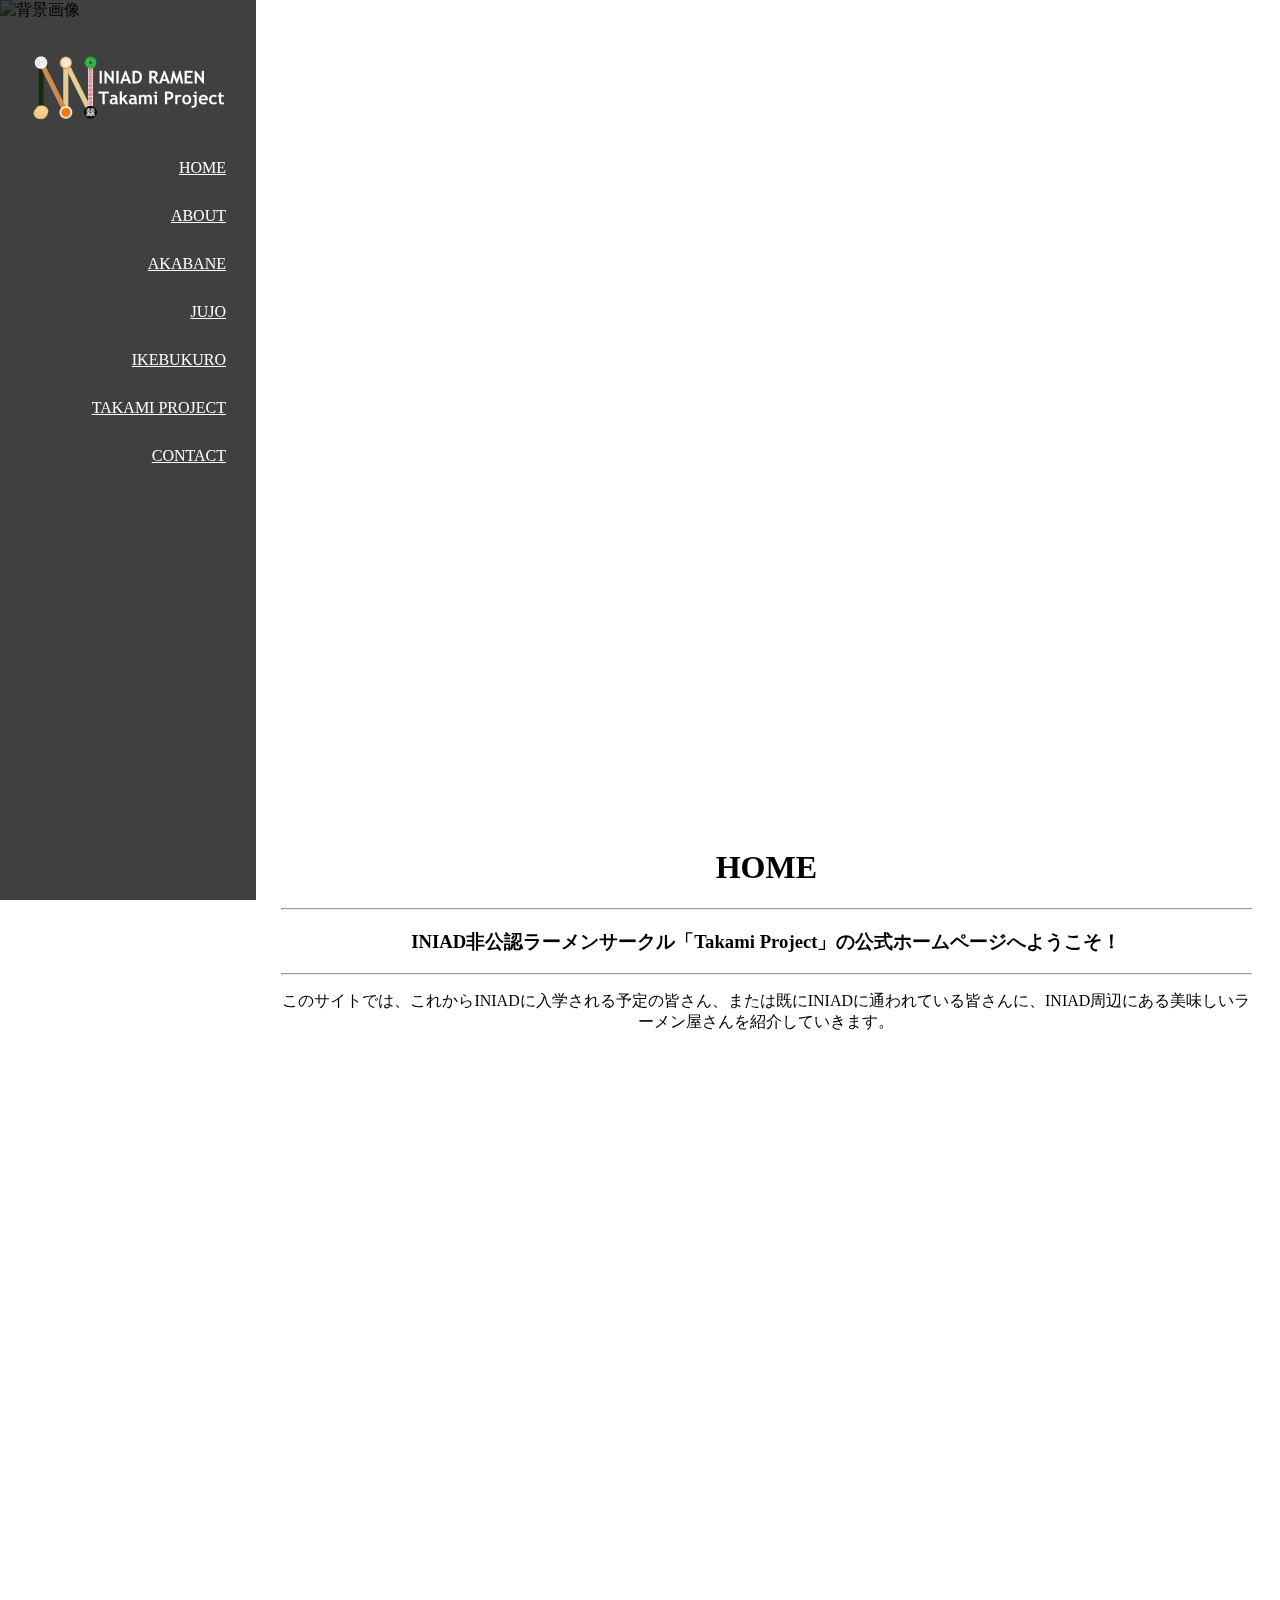
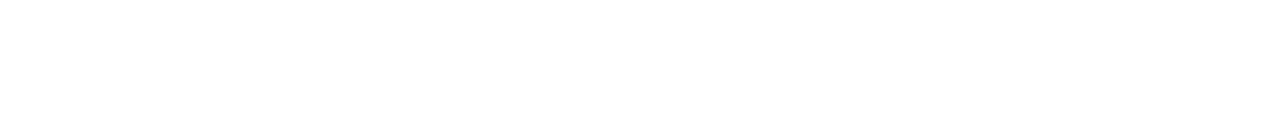
==== index.html @ 2652a3cb "コードの微調整" ====
<!DOCTYPE html>
<html lang="ja">

<head>
    <meta charset="UTF-8">
    <title>Takami Project</title>
    <link rel="stylesheet" type="text/css" href="css/takami.css">
</head>

<body>
    <img src="img\backgroundramen.png" alt="背景画像" class="background-image">
    <div class="home">
    </div>

    <div class="sidebar">
        <div class="logo">
            <a href="index.html"><img src="img\logo.png" alt="Takami Projectのロゴです"></a>
        </div>
        <p><a href="index.html">HOME</a></p>
        <p><a href="pages/about.html">ABOUT</a></p>
        <p><a href="pages/akabane.html">AKABANE</a></p>
        <p><a href="pages/jujo.html">JUJO</a></p>
        <p><a href="pages/ikebukuro.html">IKEBUKURO</a></p>
        <p><a href="pages/takami.html">TAKAMI PROJECT</a></p>
        <p><a href="pages/contact.html">CONTACT</a></p>
    </div>
    <div class="container">
        <div class="main">
            <h1>HOME</h1>
            <hr>
            <h3>INIAD非公認ラーメンサークル「Takami Project」の公式ホームページへようこそ！</h3>
            <hr>
            <p>このサイトでは、これからINIADに入学される予定の皆さん、または既にINIADに通われている皆さんに、INIAD周辺にある美味しいラーメン屋さんを紹介していきます。</p>
        </div>
    </div>
</body>

</html>
---- css/takami.css ----
body {
    margin-left: 0px;
}

.background-image {
    position: fixed;
    top: 0;
    left: 0;
    width: 100%;
    height: 100%;
    object-fit: cover;
    z-index: -1;
}



.sidebar {
    width: 20%;
    height: 100%;
    background-color: rgba(0, 0, 0, 0.75);
    position: fixed;
    top: 0;
    bottom: 0;
}

.sidebar .logo {
    padding-top: 50px;
    text-align: center;
    margin-bottom: 20px;
}

.logo img {
    width: 80%;
    max-width: 200px;
}

.container {
    width: 100%;
    height: 100%;
    min-height: 100vh;
    display: flex;
    flex-wrap: wrap;
}

.sidebar p {
    text-align: right;
    margin: 30px;
}

.sidebar a {
    color: white;
}



.main {
    padding: 20px;
    margin-left: 20.5%;
    width: 80%;
    background-color: rgba(255, 255, 255, 0.8);
    text-align: center;
}

.explain {
    padding: 20px;
    margin-left: 20.5%;
    width: 80%;
    background-color: rgba(255, 255, 255, 0.8);
    display: flex;
    flex-wrap: wrap;
}

.explain h1 {
    width: 100%;
    text-align: center;
}

.explain .text {
    margin-top: 0;
    width: 50%;
}

.explain .image {
    width: 50%;
}

.home {
    width: 100%;
    height: 800px;
}

.text h2 {
    margin-top: 0;
}
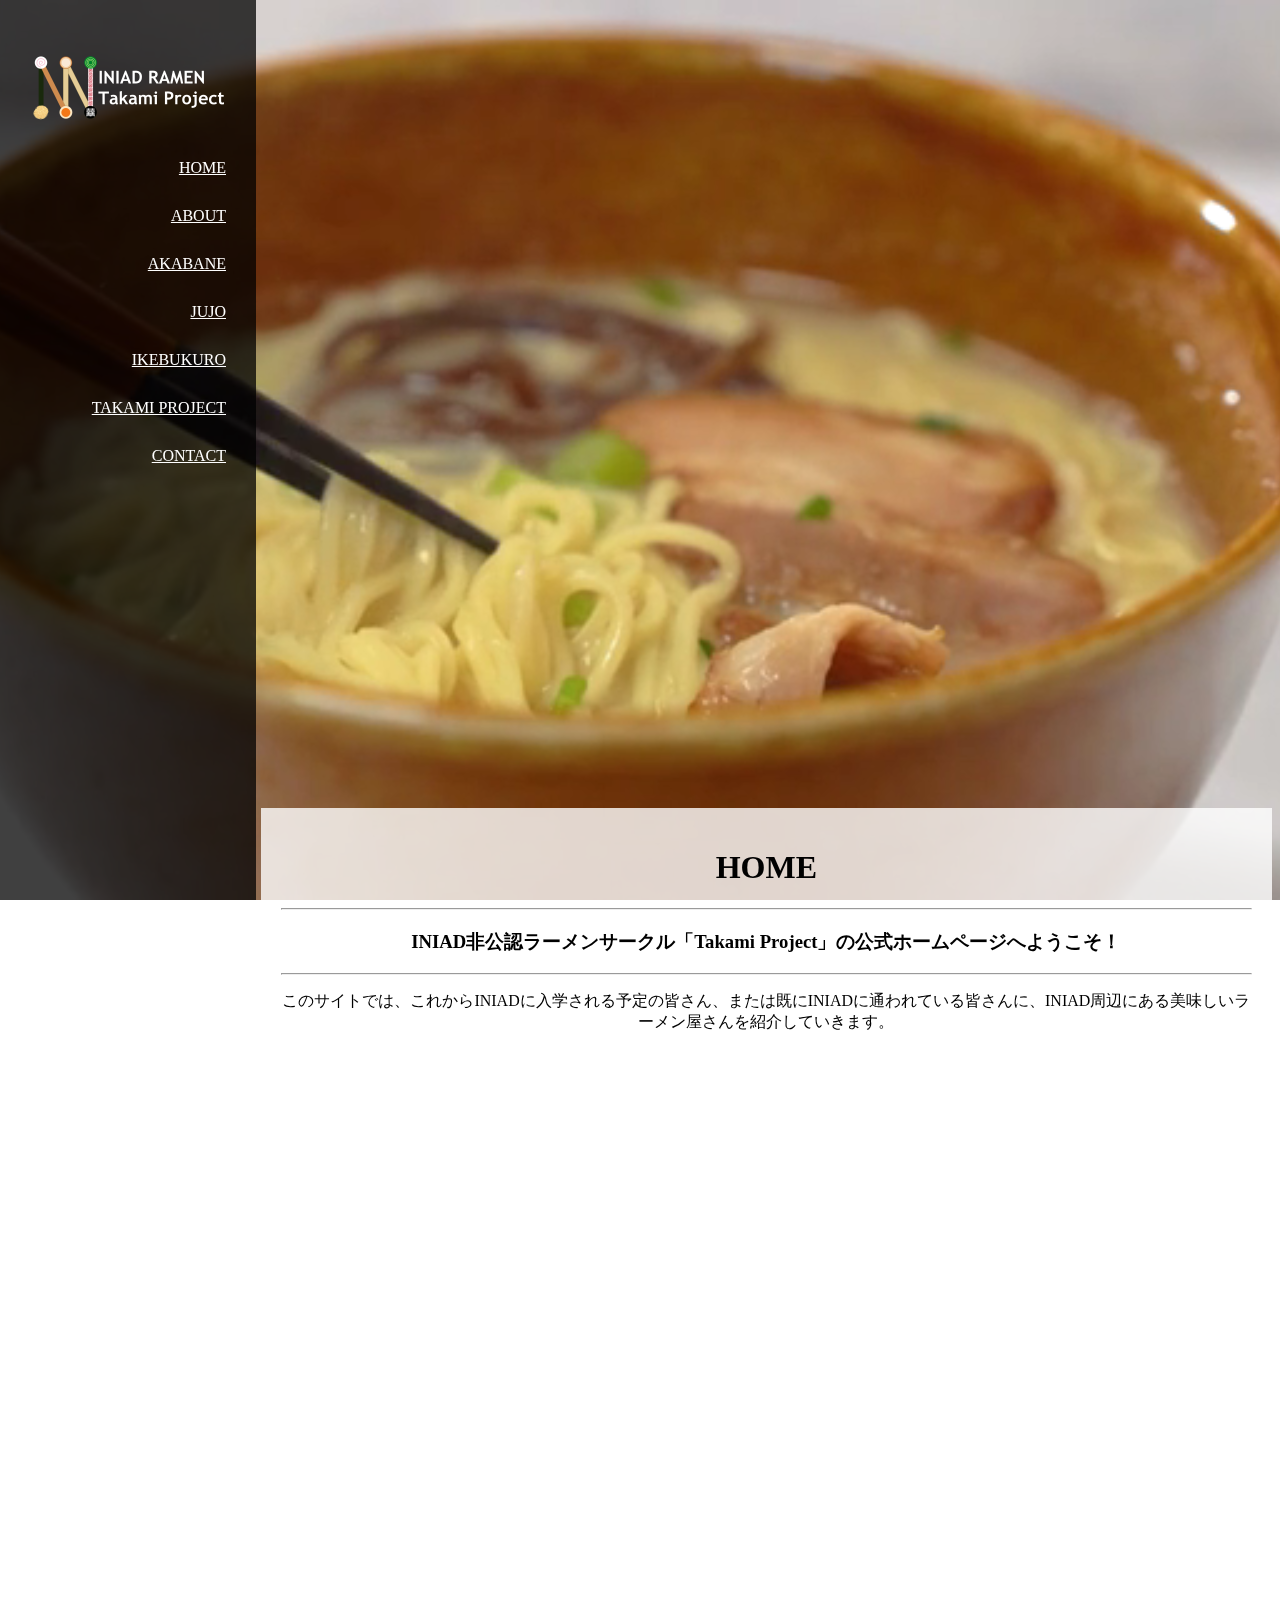
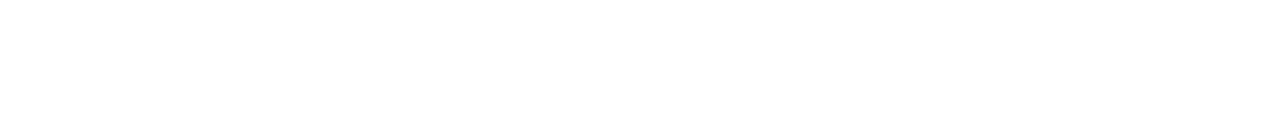
==== commit 162b6754: "HOMEにサンプル動画を追加" ====
--- a/index.html
+++ b/index.html
@@ -8,7 +8,7 @@
 </head>
 
 <body>
-    <img src="img\backgroundramen.png" alt="背景画像" class="background-image">
+    <video src="img/30060_640x360.mp4" class="background-image" loop autoplay muted></video>
     <div class="home">
     </div>
 
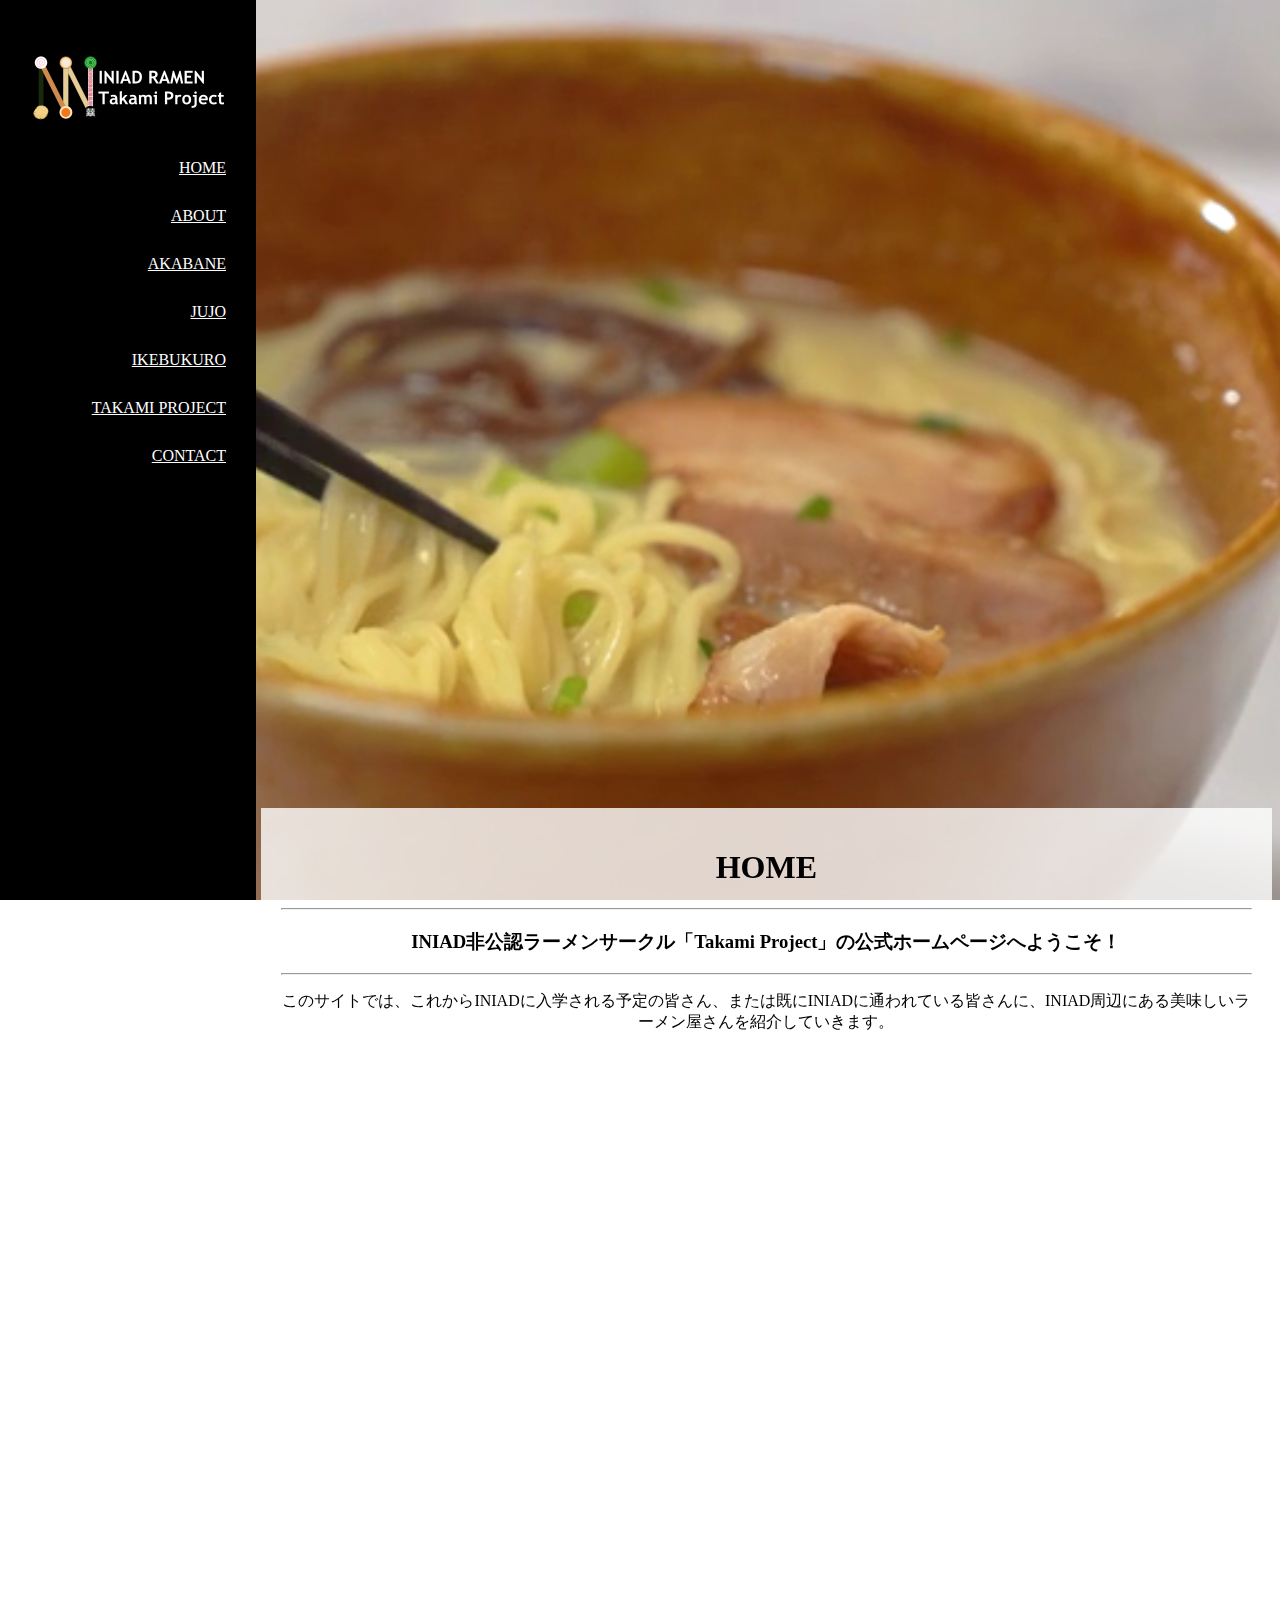
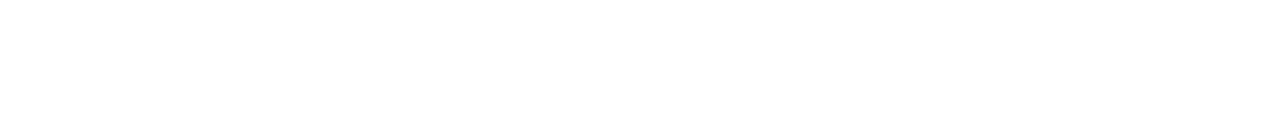
==== commit 9215009e: "サイドバーの色を濃くする" ====
--- a/index.html
+++ b/index.html
@@ -5,6 +5,7 @@
     <meta charset="UTF-8">
     <title>Takami Project</title>
     <link rel="stylesheet" type="text/css" href="css/takami.css">
+    <script type="text/javascript" src="js/takami.js"></script>
 </head>
 
 <body>
--- a/css/takami.css
+++ b/css/takami.css
@@ -17,10 +17,18 @@
 .sidebar {
     width: 20%;
     height: 100%;
-    background-color: rgba(0, 0, 0, 0.75);
+    background-color: rgba(0, 0, 0, 0.5);
     position: fixed;
     top: 0;
     bottom: 0;
+    -webkit-transition: all 1s ease;
+    -moz-transition: all 1s ease;
+    -o-transition: all 1s ease;
+    transition: all  1s ease;
+}
+
+.sidebar:hover{
+    background-color: rgba(0, 0, 0, 1);
 }
 
 .sidebar .logo {
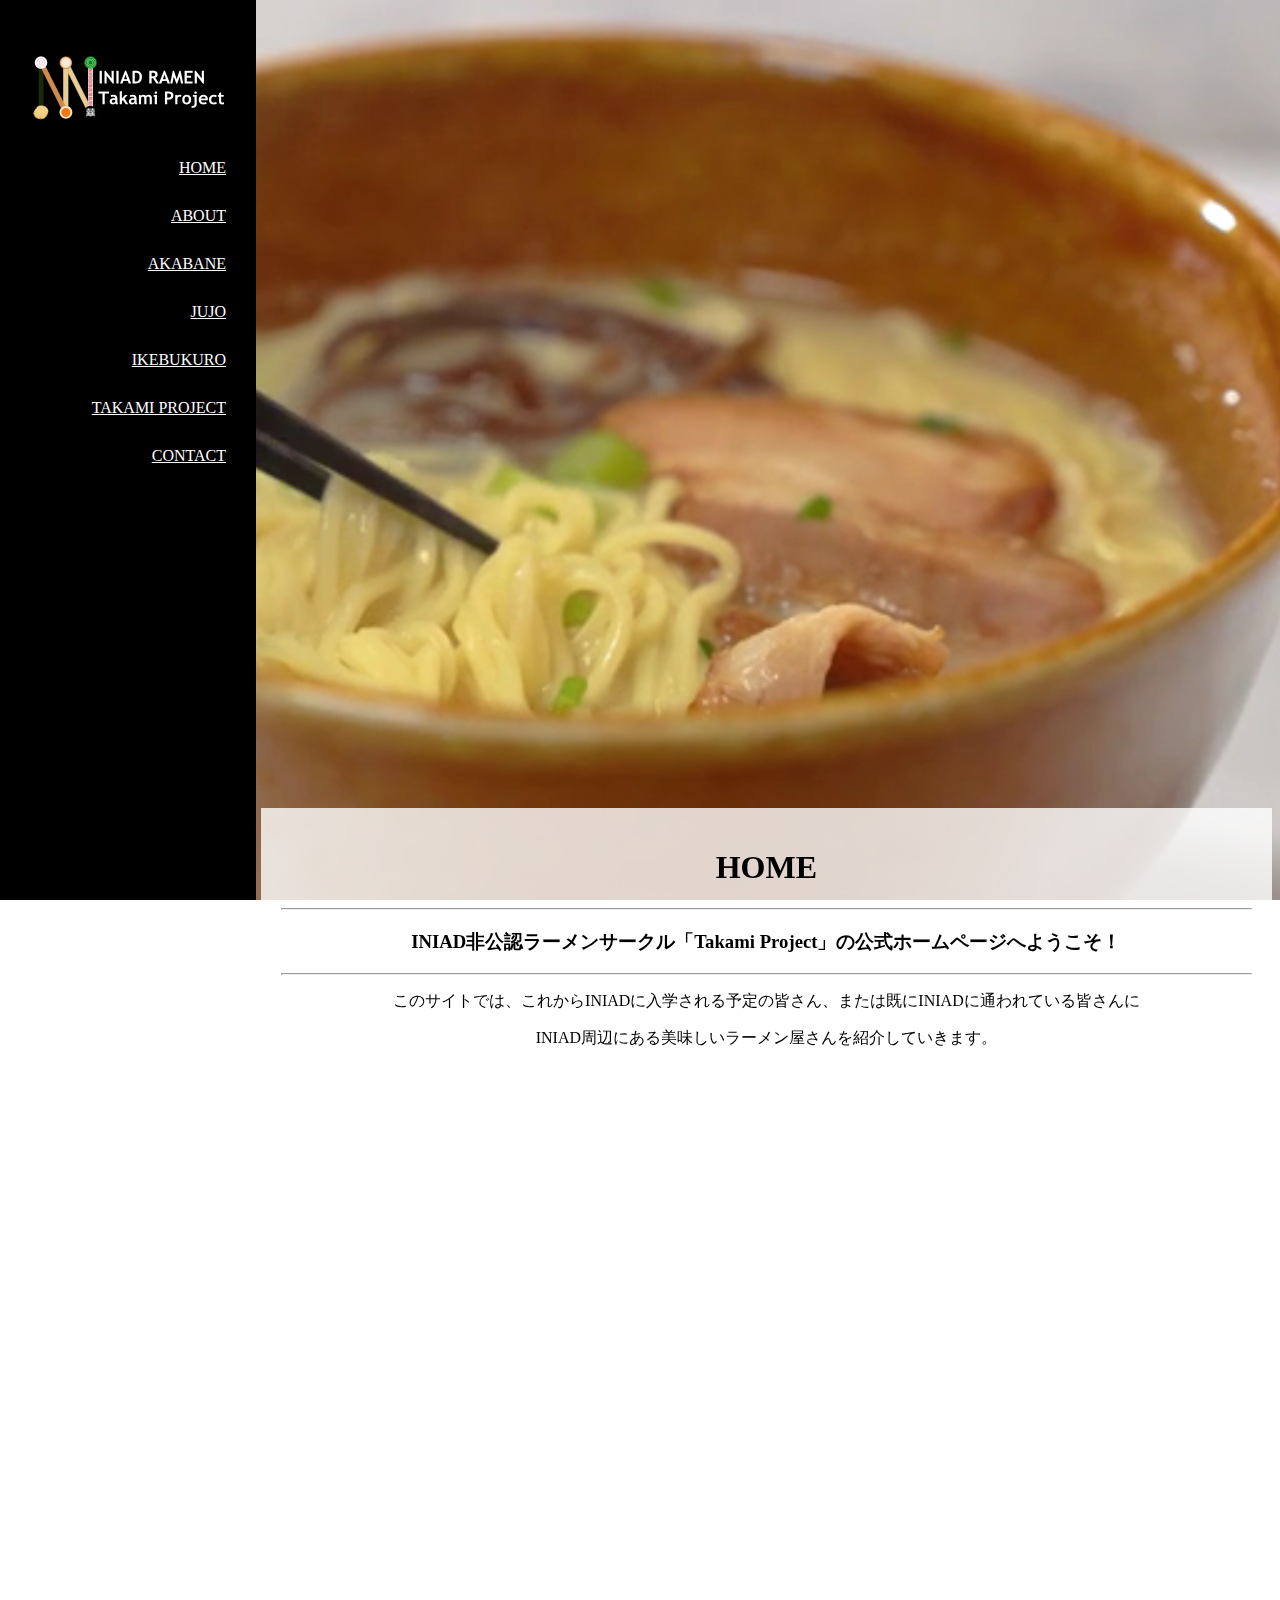
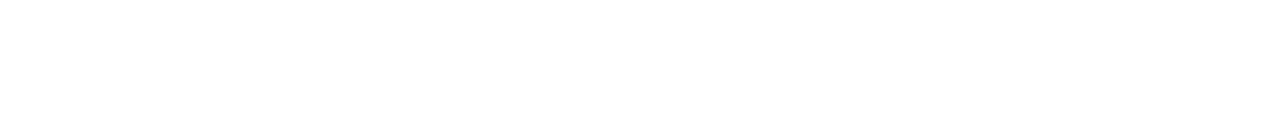
==== commit 645b8c27: "微調整" ====
--- a/index.html
+++ b/index.html
@@ -31,7 +31,8 @@
             <hr>
             <h3>INIAD非公認ラーメンサークル「Takami Project」の公式ホームページへようこそ！</h3>
             <hr>
-            <p>このサイトでは、これからINIADに入学される予定の皆さん、または既にINIADに通われている皆さんに、INIAD周辺にある美味しいラーメン屋さんを紹介していきます。</p>
+            <p>このサイトでは、これからINIADに入学される予定の皆さん、または既にINIADに通われている皆さんに</p>
+            <p>INIAD周辺にある美味しいラーメン屋さんを紹介していきます。</p>
         </div>
     </div>
 </body>
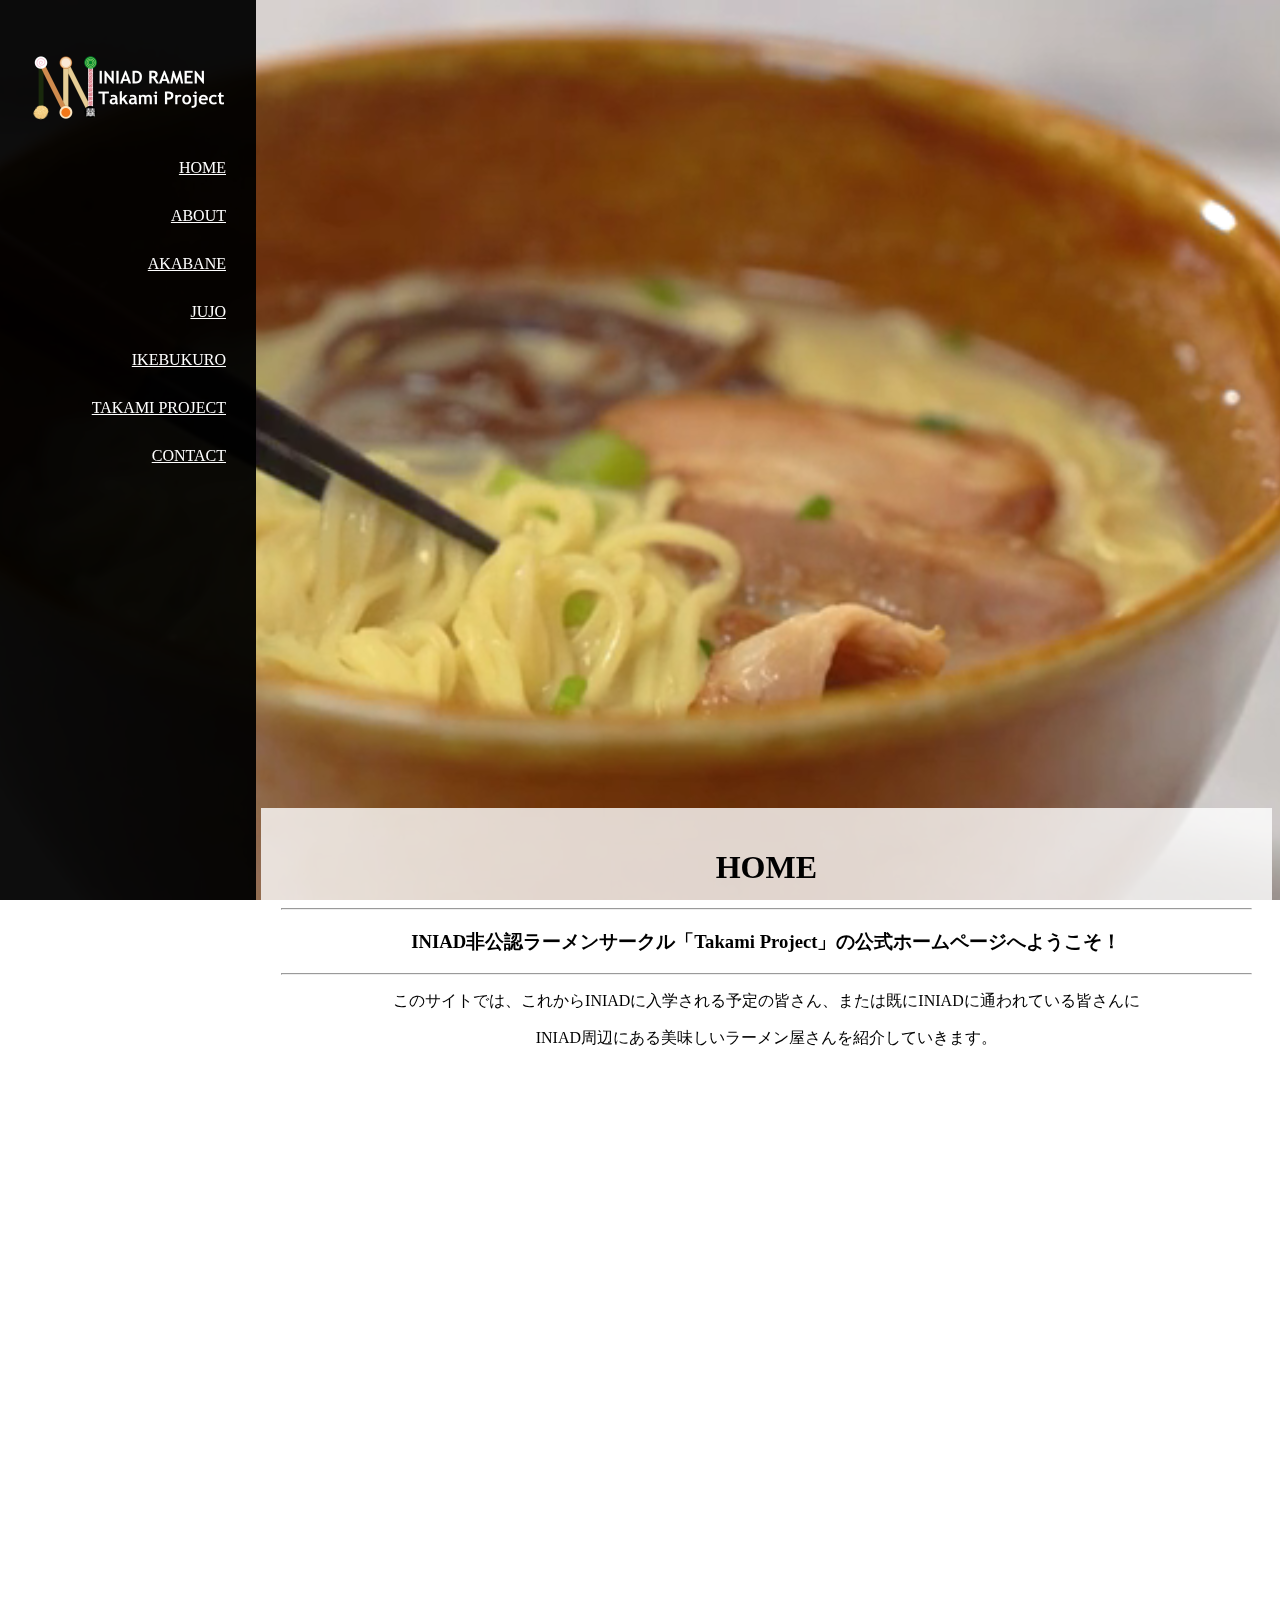
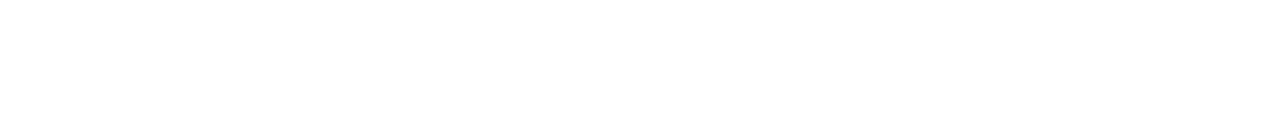
==== commit b4a8ca85: "サイドバー微調整" ====
--- a/index.html
+++ b/index.html
@@ -13,7 +13,7 @@
     <div class="home">
     </div>
 
-    <div class="sidebar">
+    <div class="sidebar" id="homeside">
         <div class="logo">
             <a href="index.html"><img src="img\logo.png" alt="Takami Projectのロゴです"></a>
         </div>
--- a/css/takami.css
+++ b/css/takami.css
@@ -17,18 +17,23 @@
 .sidebar {
     width: 20%;
     height: 100%;
-    background-color: rgba(0, 0, 0, 0.5);
+    background-color: rgba(0, 0, 0, 0.8);
     position: fixed;
     top: 0;
     bottom: 0;
+
+}
+
+.sidebar#homeside {
+    background-color: rgba(0, 0, 0, 0.4);
     -webkit-transition: all 1s ease;
     -moz-transition: all 1s ease;
     -o-transition: all 1s ease;
     transition: all  1s ease;
 }
 
-.sidebar:hover{
-    background-color: rgba(0, 0, 0, 1);
+.sidebar#homeside:hover{
+    background-color: rgba(0, 0, 0, 0.95);
 }
 
 .sidebar .logo {
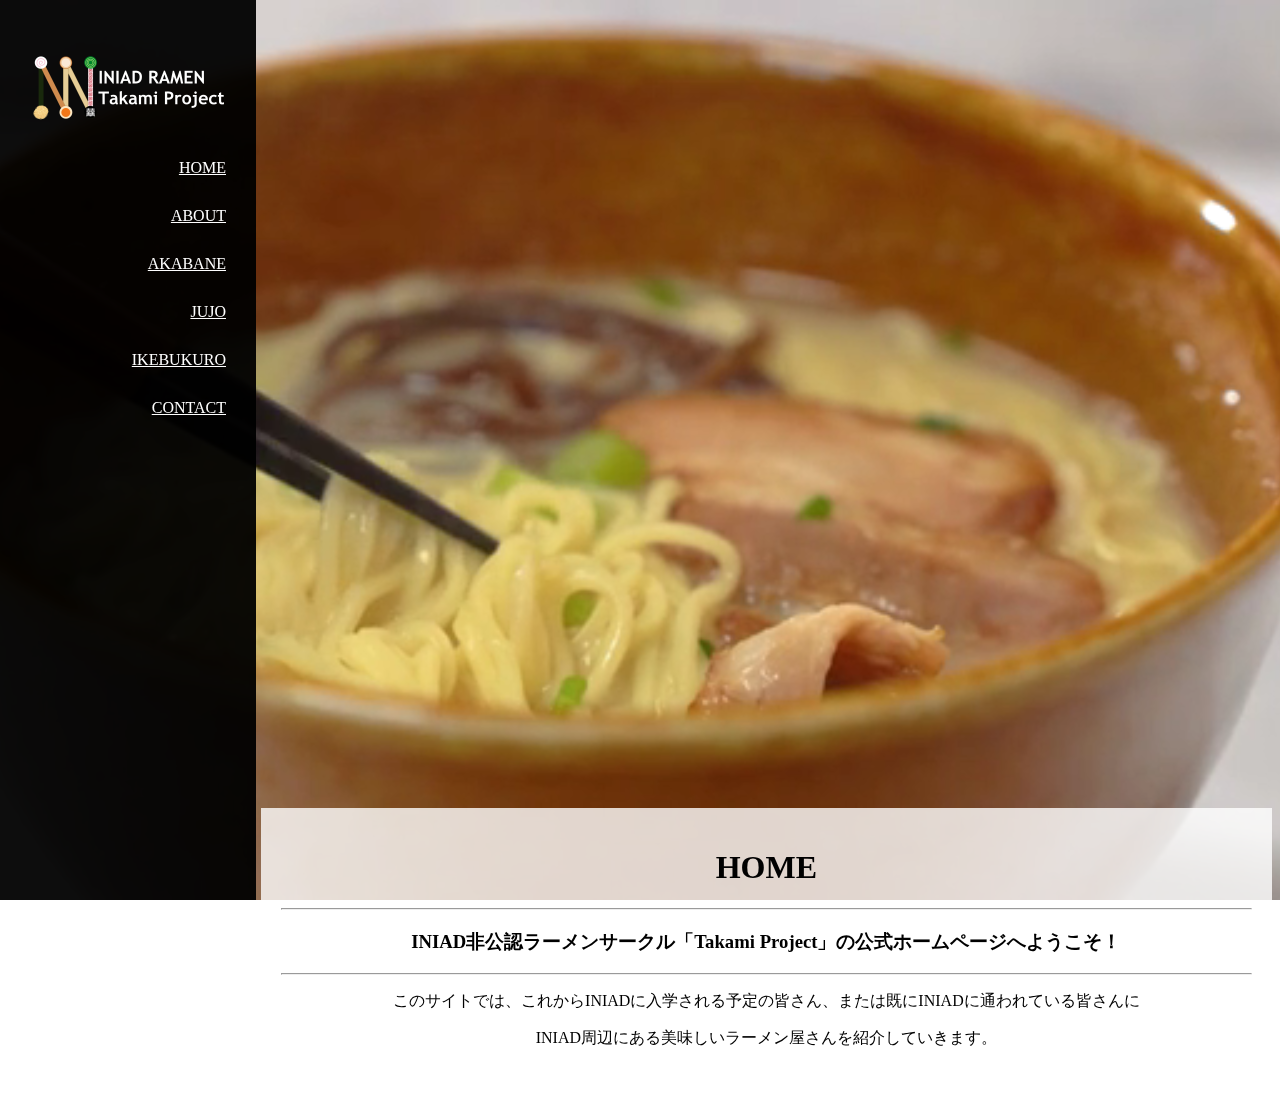
==== commit bd2f0d0c: "TAKAMIの削除" ====
--- a/index.html
+++ b/index.html
@@ -5,7 +5,6 @@
     <meta charset="UTF-8">
     <title>Takami Project</title>
     <link rel="stylesheet" type="text/css" href="css/takami.css">
-    <script type="text/javascript" src="js/takami.js"></script>
 </head>
 
 <body>
@@ -22,7 +21,6 @@
         <p><a href="pages/akabane.html">AKABANE</a></p>
         <p><a href="pages/jujo.html">JUJO</a></p>
         <p><a href="pages/ikebukuro.html">IKEBUKURO</a></p>
-        <p><a href="pages/takami.html">TAKAMI PROJECT</a></p>
         <p><a href="pages/contact.html">CONTACT</a></p>
     </div>
     <div class="container">
--- a/css/takami.css
+++ b/css/takami.css
@@ -26,10 +26,10 @@
 
 .sidebar#homeside {
     background-color: rgba(0, 0, 0, 0.4);
-    -webkit-transition: all 1s ease;
-    -moz-transition: all 1s ease;
-    -o-transition: all 1s ease;
-    transition: all  1s ease;
+    -webkit-transition: all 0.5s ease;
+    -moz-transition: all 0.5s ease;
+    -o-transition: all 0.5s ease;
+    transition: all  0.5s ease;
 }
 
 .sidebar#homeside:hover{
@@ -50,7 +50,6 @@
 .container {
     width: 100%;
     height: 100%;
-    min-height: 100vh;
     display: flex;
     flex-wrap: wrap;
 }
@@ -88,13 +87,24 @@
     text-align: center;
 }
 
+.explain > p {
+    width: 100%;
+    text-align: center;
+}
+
 .explain .text {
     margin-top: 0;
-    width: 50%;
+    margin-right: 1%;
+    width: 49%;
 }
 
 .explain .image {
     width: 50%;
+}
+
+.pic {
+    width: 100%;
+    height: auto;
 }
 
 .home {
@@ -106,3 +116,16 @@
     margin-top: 0;
 }
 
+.impact {
+    color: #a00000;
+    font-size: 150%;
+    font-weight: bold;
+}
+
+.name {
+    font-size: 200%;
+}
+
+.role {
+    font-size: 150%;
+}